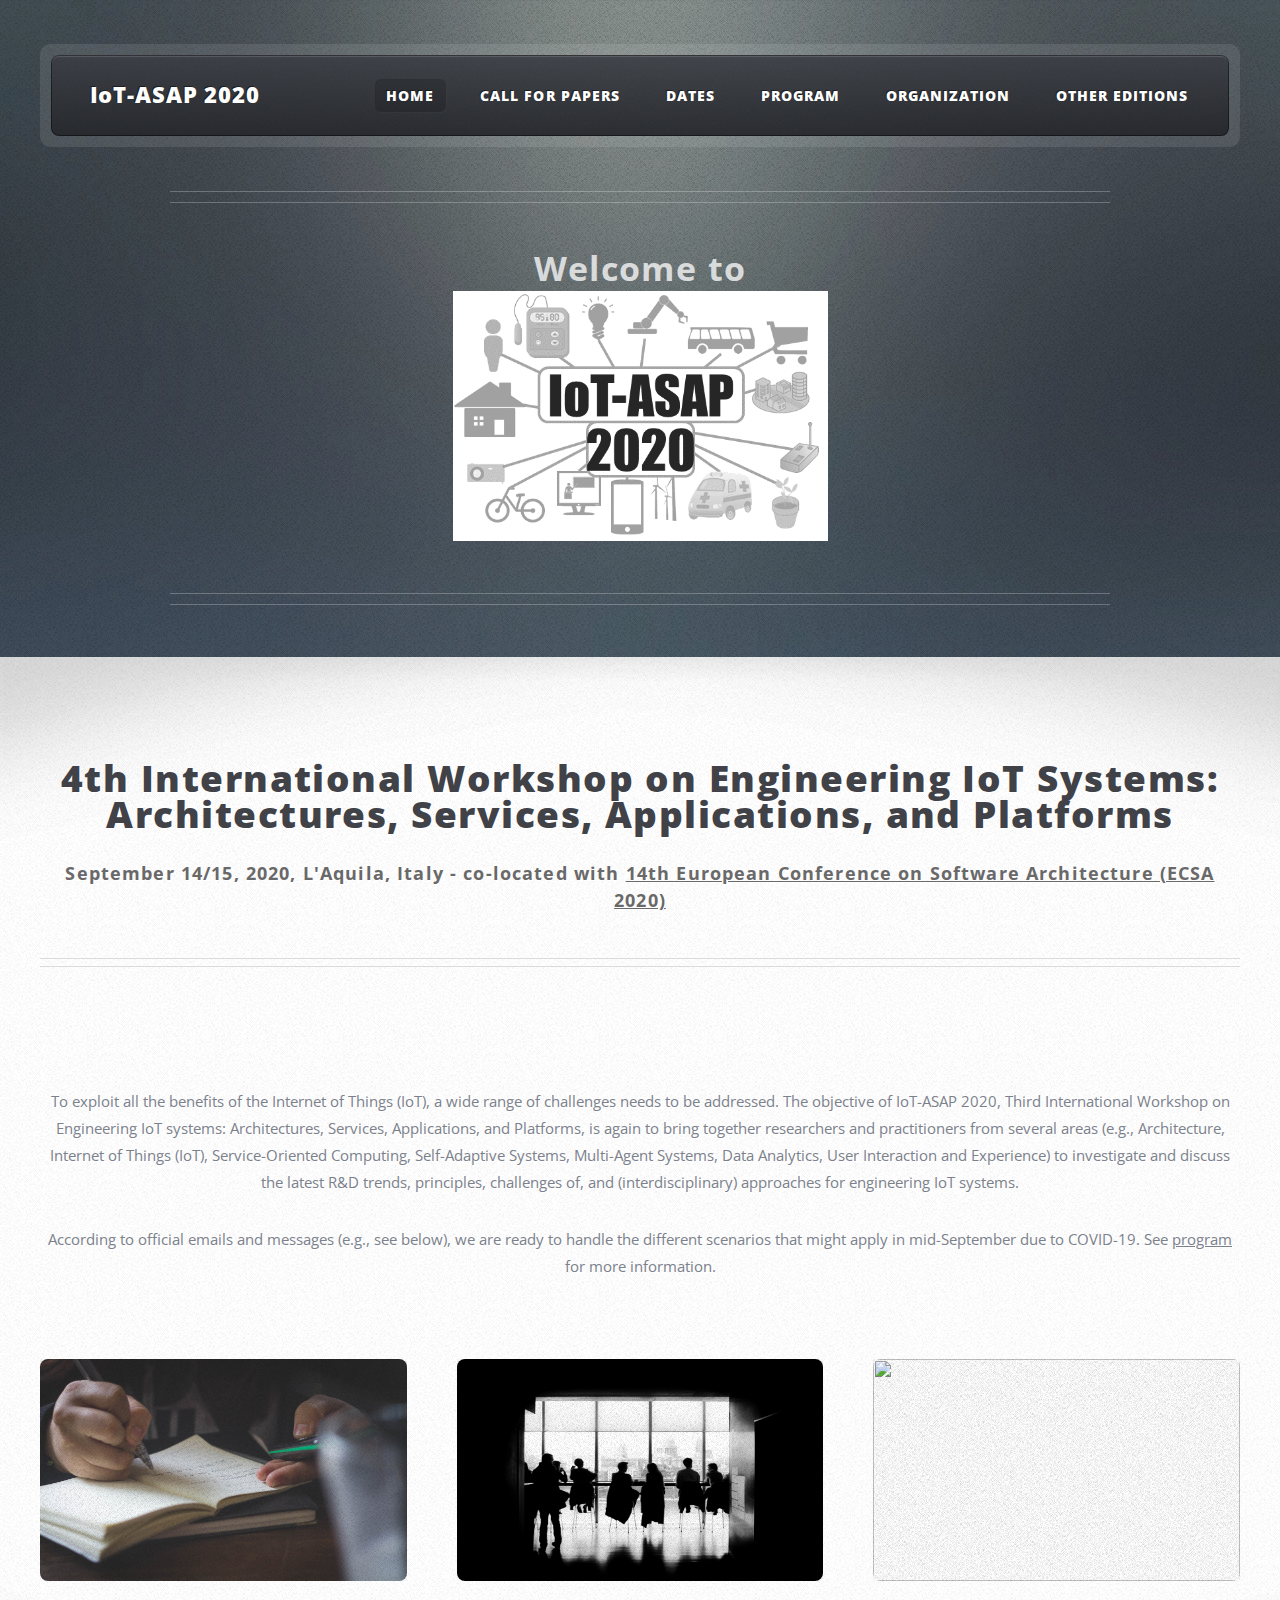
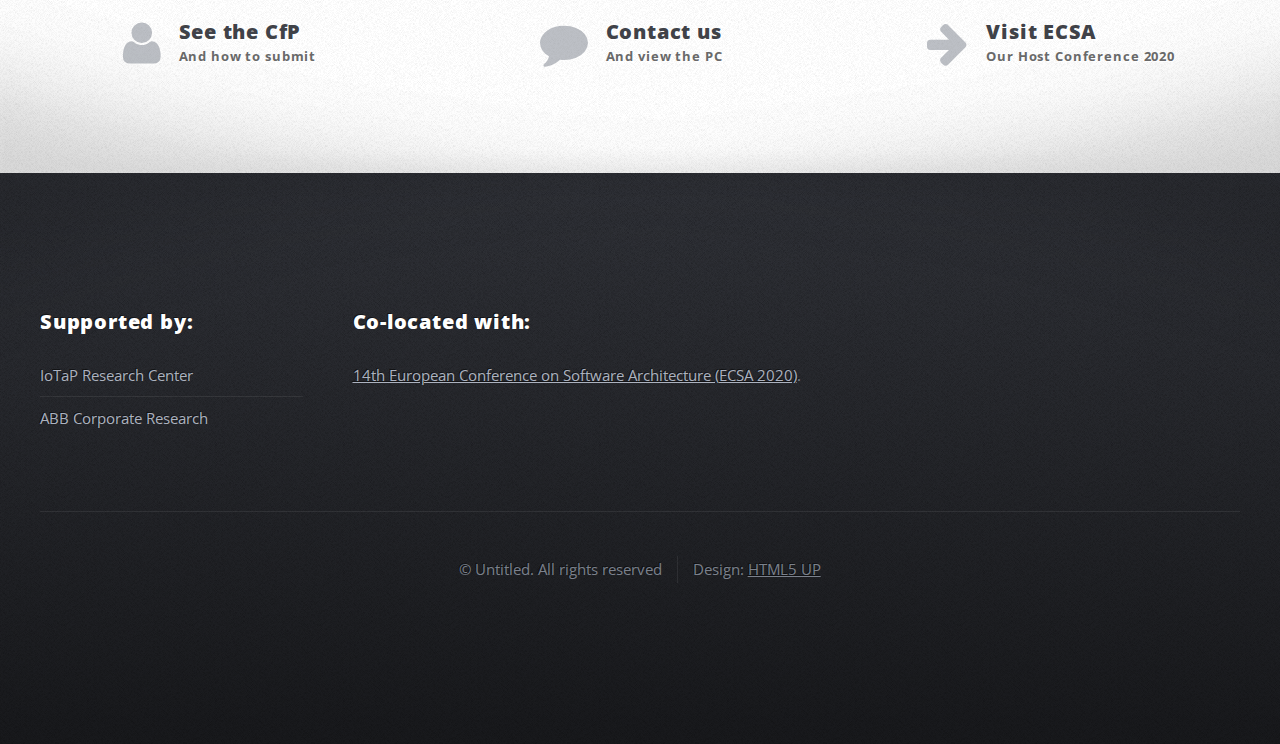
==== index.html @ 49fc8b9b "preliminary version of IoTASAP 2020 webpage" ====
<!DOCTYPE HTML>
<!--
	ZeroFour by HTML5 UP
	html5up.net | @ajlkn
	Free for personal and commercial use under the CCA 3.0 license (html5up.net/license)
-->
<html>
	<head>
	<link rel="icon" href="favicon.png">
		<title>IoT-ASAP 2019</title>
		<meta charset="utf-8" />
		<meta name="viewport" content="width=device-width, initial-scale=1" />
		<!--[if lte IE 8]><script src="assets/js/ie/html5shiv.js"></script><![endif]-->
		<link rel="stylesheet" href="assets/css/main.css" />
		<!--[if lte IE 8]><link rel="stylesheet" href="assets/css/ie8.css" /><![endif]-->
		<!--[if lte IE 9]><link rel="stylesheet" href="assets/css/ie9.css" /><![endif]-->
	</head>
	<body class="homepage">
		<div id="page-wrapper">

			<!-- Header -->
				<div id="header-wrapper">
					<div class="container">

						<!-- Header -->
							<header id="header">
								<div class="inner">

									<!-- Logo -->
										<a href="index.html" id="logo"><h1>IoT-ASAP 2020</h1></a>

									<!-- Nav -->
										<nav id="nav">
											<ul>
												<li class="current_page_item"><a href="index.html">Home</a></li>
												<!--
												<li>
													<a href="#">TODO</a>
													<ul>
														<li><a href="#">Lorem ipsum dolor</a></li>
														<li><a href="#">Magna phasellus</a></li>
														<li>
															<a href="#">Phasellus consequat</a>
															<ul>
																<li><a href="#">Lorem ipsum dolor</a></li>
																<li><a href="#">Phasellus consequat</a></li>
																<li><a href="#">Magna phasellus</a></li>
																<li><a href="#">Etiam dolore nisl</a></li>
															</ul>
														</li>
														<li><a href="#">Veroeros feugiat</a></li>
													</ul>
												</li>-->
												<li><a href="cfp.html">Call For Papers</a></li>
												<li><a href="dates.html">Dates</a></li>
												<li><a href="program.html">Program</a></li>
												<li><a href="organization.html">Organization</a></li>
												<li><a href="https://iotasap.github.io/IoTASAP/">Other Editions</a></li>
											</ul>
										</nav>

								</div>
							</header>

						<!-- Banner -->
							<div id="banner">
								<h2>Welcome to
								<br>
								<a href="index.html" id="logo"><img src="images/logo.png" height="250" alt="IoT-ASAP"></a>
								</h2>
							</div>

					</div>
				</div>

			<!-- Main Wrapper -->
				<div id="main-wrapper">
					<div class="wrapper style1">
						<div class="inner">

							<!-- Feature 1 -->
								<section class="container box feature1">
									<div class="row">
										<div class="12u">
											<header class="first major">
												<h2>
								4th International Workshop on Engineering IoT Systems:</br>
								Architectures, Services, Applications, and Platforms
								</h2>
												<p>September 14/15, 2020, L'Aquila, Italy - co-located with <a href="https://ecsa2020.disim.univaq.it/">14th European Conference on Software Architecture (ECSA 2020)</a></p>
											</header>
										</div>
									</div>
									<div class="row">
										<div class="12u"><!--
											<p><b>News:</b></p>
											<p><b>March 29, 2019: </b>We thank all participants that helped to make this year's edition of IoT-ASAP a success again! Have a safe trip home and stay tuned for IoT-ASAP follow-up activities!</p>
										-->
											</br>
											<p>To exploit all the benefits of the Internet of Things (IoT), a wide range of challenges needs to be addressed. 
											The objective of IoT-ASAP 2020, Third International Workshop on Engineering IoT systems: Architectures, Services, Applications, and Platforms, is again to bring together researchers and practitioners from several areas 
											(e.g., Architecture, Internet of Things (IoT), Service-Oriented Computing, Self-Adaptive Systems, Multi-Agent Systems, Data Analytics, User Interaction and Experience) to investigate and discuss the latest R&D trends, principles, challenges of, and (interdisciplinary) approaches for engineering IoT systems.
											</p>
											<p>According to official emails and messages (e.g., see below), we are ready to handle the different scenarios that might apply in mid-September due to COVID-19. See <a href="program.html">program</a> for more information.
											</p>
										</div>
									</div>
									
									<div class="row">
										<div class="4u 12u(mobile)">
											<section>
												<a href="cfp.html" class="image featured"><img src="images/pic01.jpg" alt="" height="222"/></a>
												<header class="second icon fa-user">
													<h3>See the CfP</h3>
													<p>And how to submit</p>
												</header>
											</section>
										</div>
										<div class="4u 12u(mobile)">
											<section>
												<a href="organization.html" class="image featured"><img src="images/pic02.jpg" alt="" height="222"/></a>
												<header class="second icon fa-comment">
													<h3>Contact us</h3>
													<p>And view the PC</p>
												</header>
											</section>
										</div>
										<div class="4u 12u(mobile)">
											<section>
												<a href=https://ecsa2020.disim.univaq.it/ class="image featured"><img src="images/pic03.jpg" alt="" height="222"/></a>
												<header class="second icon fa-arrow-right">
													<h3>Visit ECSA</h3>
													<p>Our Host Conference 2020</p>
												</header>
											</section>
										</div>
									</div>	
								</section>

						</div>
					</div>
				</div>

			<!-- Footer Wrapper -->
			<div id="footer-wrapper">
				<footer id="footer" class="container">
					<div class="row">
						<div class="3u 12u(mobile)">

							<!-- Links -->
								<section>
									<h2>Supported by:</h2>
									<ul class="divided">
										<li><a href="http://iotap.mah.se/">IoTaP Research Center</a></li>
										<li><a href="http://new.abb.com/">ABB Corporate Research</a></li>
										<!--<li><a href="http://iotap.mah.se/"><img src="images/iotap.jpg" alt="IOTAP" height="80"/></a></li>
										<li><a href="http://sfb901.uni-paderborn.de/"><img src="images/sfb901.jpg" alt="CRC901 On-The-Fly Computing" height="80"/></a></li>
										<li><a href="http://www.hni.uni-paderborn.de/"><img src="images/HNI.jpg" alt="Heinz Nixdorf Institute" height="80"/></a></li>-->
									</ul>
								</section>

						</div>
						<div class="6u 12u(mobile)">

							<!-- About -->
								<section>
									<h2>Co-located with:</h2>
									<p>	<a href="https://ecsa2020.disim.univaq.it/">14th European Conference on Software Architecture (ECSA 2020)</a>.</p>
								</section>

						</div>
					</div>
					<div class="row">
						<div class="12u">
							<div id="copyright">
								<ul class="menu">
									<li>&copy; Untitled. All rights reserved</li><li>Design: <a href="http://html5up.net">HTML5 UP</a></li>
								</ul>
							</div>
						</div>
					</div>
				</footer>
			</div>

	</div>

	<!-- Scripts -->

		<script src="assets/js/jquery.min.js"></script>
		<script src="assets/js/jquery.dropotron.min.js"></script>
		<script src="assets/js/skel.min.js"></script>
		<script src="assets/js/skel-viewport.min.js"></script>
		<script src="assets/js/util.js"></script>
		<!--[if lte IE 8]><script src="assets/js/ie/respond.min.js"></script><![endif]-->
		<script src="assets/js/main.js"></script>

</body>
</html>
---- assets/css/main.css ----
@import url("https://fonts.googleapis.com/css?family=Open+Sans:400,400italic,700,800");
@import url("font-awesome.min.css");

/*
	ZeroFour by HTML5 UP
	html5up.net | @ajlkn
	Free for personal and commercial use under the CCA 3.0 license (html5up.net/license)
*/

/* Reset */

	html, body, div, span, applet, object, iframe, h1, h2, h3, h4, h5, h6, p, blockquote, pre, a, abbr, acronym, address, big, cite, code, del, dfn, em, img, ins, kbd, q, s, samp, small, strike, strong, sub, sup, tt, var, b, u, i, center, dl, dt, dd, ol, ul, li, fieldset, form, label, legend, table, caption, tbody, tfoot, thead, tr, th, td, article, aside, canvas, details, embed, figure, figcaption, footer, header, hgroup, menu, nav, output, ruby, section, summary, time, mark, audio, video {
		margin: 0;
		padding: 0;
		border: 0;
		font-size: 100%;
		font: inherit;
		vertical-align: baseline;
	}

	article, aside, details, figcaption, figure, footer, header, hgroup, menu, nav, section {
		display: block;
	}

	body {
		line-height: 1;
	}

	ol, ul {
		list-style: none;
	}

	blockquote, q {
		quotes: none;
	}

	blockquote:before, blockquote:after, q:before, q:after {
		content: '';
		content: none;
	}

	table {
		border-collapse: collapse;
		border-spacing: 0;
	}

	body {
		-webkit-text-size-adjust: none;
	}

/* Box Model */

	*, *:before, *:after {
		-moz-box-sizing: border-box;
		-webkit-box-sizing: border-box;
		box-sizing: border-box;
	}

/* Containers */

	.container {
		margin-left: auto;
		margin-right: auto;
	}

	.container.\31 25\25 {
		width: 100%;
		max-width: 1200px;
		min-width: 960px;
	}

	.container.\37 5\25 {
		width: 720px;
	}

	.container.\35 0\25 {
		width: 480px;
	}

	.container.\32 5\25 {
		width: 240px;
	}

	.container {
		width: 960px;
	}

	@media screen and (min-width: 737px) {

		.container.\31 25\25 {
			width: 100%;
			max-width: 1500px;
			min-width: 1200px;
		}

		.container.\37 5\25 {
			width: 900px;
		}

		.container.\35 0\25 {
			width: 600px;
		}

		.container.\32 5\25 {
			width: 300px;
		}

		.container {
			width: 1200px;
		}

	}

	@media screen and (min-width: 737px) and (max-width: 1200px) {

		.container.\31 25\25 {
			width: 100%;
			max-width: 1250px;
			min-width: 1000px;
		}

		.container.\37 5\25 {
			width: 750px;
		}

		.container.\35 0\25 {
			width: 500px;
		}

		.container.\32 5\25 {
			width: 250px;
		}

		.container {
			width: 1000px;
		}

	}

	@media screen and (max-width: 736px) {

		.container.\31 25\25 {
			width: 100%;
			max-width: 125%;
			min-width: 100%;
		}

		.container.\37 5\25 {
			width: 75%;
		}

		.container.\35 0\25 {
			width: 50%;
		}

		.container.\32 5\25 {
			width: 25%;
		}

		.container {
			width: 100% !important;
		}

	}

/* Grid */

	.row {
		border-bottom: solid 1px transparent;
		-moz-box-sizing: border-box;
		-webkit-box-sizing: border-box;
		box-sizing: border-box;
	}

	.row > * {
		float: left;
		-moz-box-sizing: border-box;
		-webkit-box-sizing: border-box;
		box-sizing: border-box;
	}

	.row:after, .row:before {
		content: '';
		display: block;
		clear: both;
		height: 0;
	}

	.row.uniform > * > :first-child {
		margin-top: 0;
	}

	.row.uniform > * > :last-child {
		margin-bottom: 0;
	}

	.row.\30 \25 > * {
		padding: 0 0 0 0px;
	}

	.row.\30 \25 {
		margin: 0 0 -1px 0px;
	}

	.row.uniform.\30 \25 > * {
		padding: 0px 0 0 0px;
	}

	.row.uniform.\30 \25 {
		margin: 0px 0 -1px 0px;
	}

	.row > * {
		padding: 0 0 0 40px;
	}

	.row {
		margin: 0 0 -1px -40px;
	}

	.row.uniform > * {
		padding: 40px 0 0 40px;
	}

	.row.uniform {
		margin: -40px 0 -1px -40px;
	}

	.row.\32 00\25 > * {
		padding: 0 0 0 80px;
	}

	.row.\32 00\25 {
		margin: 0 0 -1px -80px;
	}

	.row.uniform.\32 00\25 > * {
		padding: 80px 0 0 80px;
	}

	.row.uniform.\32 00\25 {
		margin: -80px 0 -1px -80px;
	}

	.row.\31 50\25 > * {
		padding: 0 0 0 60px;
	}

	.row.\31 50\25 {
		margin: 0 0 -1px -60px;
	}

	.row.uniform.\31 50\25 > * {
		padding: 60px 0 0 60px;
	}

	.row.uniform.\31 50\25 {
		margin: -60px 0 -1px -60px;
	}

	.row.\35 0\25 > * {
		padding: 0 0 0 20px;
	}

	.row.\35 0\25 {
		margin: 0 0 -1px -20px;
	}

	.row.uniform.\35 0\25 > * {
		padding: 20px 0 0 20px;
	}

	.row.uniform.\35 0\25 {
		margin: -20px 0 -1px -20px;
	}

	.row.\32 5\25 > * {
		padding: 0 0 0 10px;
	}

	.row.\32 5\25 {
		margin: 0 0 -1px -10px;
	}

	.row.uniform.\32 5\25 > * {
		padding: 10px 0 0 10px;
	}

	.row.uniform.\32 5\25 {
		margin: -10px 0 -1px -10px;
	}

	.\31 2u, .\31 2u\24 {
		width: 100%;
		clear: none;
		margin-left: 0;
	}

	.\31 1u, .\31 1u\24 {
		width: 91.6666666667%;
		clear: none;
		margin-left: 0;
	}

	.\31 0u, .\31 0u\24 {
		width: 83.3333333333%;
		clear: none;
		margin-left: 0;
	}

	.\39 u, .\39 u\24 {
		width: 75%;
		clear: none;
		margin-left: 0;
	}

	.\38 u, .\38 u\24 {
		width: 66.6666666667%;
		clear: none;
		margin-left: 0;
	}

	.\37 u, .\37 u\24 {
		width: 58.3333333333%;
		clear: none;
		margin-left: 0;
	}

	.\36 u, .\36 u\24 {
		width: 50%;
		clear: none;
		margin-left: 0;
	}

	.\35 u, .\35 u\24 {
		width: 41.6666666667%;
		clear: none;
		margin-left: 0;
	}

	.\34 u, .\34 u\24 {
		width: 33.3333333333%;
		clear: none;
		margin-left: 0;
	}

	.\33 u, .\33 u\24 {
		width: 25%;
		clear: none;
		margin-left: 0;
	}

	.\32 u, .\32 u\24 {
		width: 16.6666666667%;
		clear: none;
		margin-left: 0;
	}

	.\31 u, .\31 u\24 {
		width: 8.3333333333%;
		clear: none;
		margin-left: 0;
	}

	.\31 2u\24 + *,
	.\31 1u\24 + *,
	.\31 0u\24 + *,
	.\39 u\24 + *,
	.\38 u\24 + *,
	.\37 u\24 + *,
	.\36 u\24 + *,
	.\35 u\24 + *,
	.\34 u\24 + *,
	.\33 u\24 + *,
	.\32 u\24 + *,
	.\31 u\24 + * {
		clear: left;
	}

	.\-11u {
		margin-left: 91.66667%;
	}

	.\-10u {
		margin-left: 83.33333%;
	}

	.\-9u {
		margin-left: 75%;
	}

	.\-8u {
		margin-left: 66.66667%;
	}

	.\-7u {
		margin-left: 58.33333%;
	}

	.\-6u {
		margin-left: 50%;
	}

	.\-5u {
		margin-left: 41.66667%;
	}

	.\-4u {
		margin-left: 33.33333%;
	}

	.\-3u {
		margin-left: 25%;
	}

	.\-2u {
		margin-left: 16.66667%;
	}

	.\-1u {
		margin-left: 8.33333%;
	}

	@media screen and (min-width: 737px) {

		.row > * {
			padding: 50px 0 0 50px;
		}

		.row {
			margin: -50px 0 -1px -50px;
		}

		.row.uniform > * {
			padding: 50px 0 0 50px;
		}

		.row.uniform {
			margin: -50px 0 -1px -50px;
		}

		.row.\32 00\25 > * {
			padding: 100px 0 0 100px;
		}

		.row.\32 00\25 {
			margin: -100px 0 -1px -100px;
		}

		.row.uniform.\32 00\25 > * {
			padding: 100px 0 0 100px;
		}

		.row.uniform.\32 00\25 {
			margin: -100px 0 -1px -100px;
		}

		.row.\31 50\25 > * {
			padding: 75px 0 0 75px;
		}

		.row.\31 50\25 {
			margin: -75px 0 -1px -75px;
		}

		.row.uniform.\31 50\25 > * {
			padding: 75px 0 0 75px;
		}

		.row.uniform.\31 50\25 {
			margin: -75px 0 -1px -75px;
		}

		.row.\35 0\25 > * {
			padding: 25px 0 0 25px;
		}

		.row.\35 0\25 {
			margin: -25px 0 -1px -25px;
		}

		.row.uniform.\35 0\25 > * {
			padding: 25px 0 0 25px;
		}

		.row.uniform.\35 0\25 {
			margin: -25px 0 -1px -25px;
		}

		.row.\32 5\25 > * {
			padding: 12.5px 0 0 12.5px;
		}

		.row.\32 5\25 {
			margin: -12.5px 0 -1px -12.5px;
		}

		.row.uniform.\32 5\25 > * {
			padding: 12.5px 0 0 12.5px;
		}

		.row.uniform.\32 5\25 {
			margin: -12.5px 0 -1px -12.5px;
		}

		.\31 2u\28desktop\29, .\31 2u\24\28desktop\29 {
			width: 100%;
			clear: none;
			margin-left: 0;
		}

		.\31 1u\28desktop\29, .\31 1u\24\28desktop\29 {
			width: 91.6666666667%;
			clear: none;
			margin-left: 0;
		}

		.\31 0u\28desktop\29, .\31 0u\24\28desktop\29 {
			width: 83.3333333333%;
			clear: none;
			margin-left: 0;
		}

		.\39 u\28desktop\29, .\39 u\24\28desktop\29 {
			width: 75%;
			clear: none;
			margin-left: 0;
		}

		.\38 u\28desktop\29, .\38 u\24\28desktop\29 {
			width: 66.6666666667%;
			clear: none;
			margin-left: 0;
		}

		.\37 u\28desktop\29, .\37 u\24\28desktop\29 {
			width: 58.3333333333%;
			clear: none;
			margin-left: 0;
		}

		.\36 u\28desktop\29, .\36 u\24\28desktop\29 {
			width: 50%;
			clear: none;
			margin-left: 0;
		}

		.\35 u\28desktop\29, .\35 u\24\28desktop\29 {
			width: 41.6666666667%;
			clear: none;
			margin-left: 0;
		}

		.\34 u\28desktop\29, .\34 u\24\28desktop\29 {
			width: 33.3333333333%;
			clear: none;
			margin-left: 0;
		}

		.\33 u\28desktop\29, .\33 u\24\28desktop\29 {
			width: 25%;
			clear: none;
			margin-left: 0;
		}

		.\32 u\28desktop\29, .\32 u\24\28desktop\29 {
			width: 16.6666666667%;
			clear: none;
			margin-left: 0;
		}

		.\31 u\28desktop\29, .\31 u\24\28desktop\29 {
			width: 8.3333333333%;
			clear: none;
			margin-left: 0;
		}

		.\31 2u\24\28desktop\29 + *,
		.\31 1u\24\28desktop\29 + *,
		.\31 0u\24\28desktop\29 + *,
		.\39 u\24\28desktop\29 + *,
		.\38 u\24\28desktop\29 + *,
		.\37 u\24\28desktop\29 + *,
		.\36 u\24\28desktop\29 + *,
		.\35 u\24\28desktop\29 + *,
		.\34 u\24\28desktop\29 + *,
		.\33 u\24\28desktop\29 + *,
		.\32 u\24\28desktop\29 + *,
		.\31 u\24\28desktop\29 + * {
			clear: left;
		}

		.\-11u\28desktop\29 {
			margin-left: 91.66667%;
		}

		.\-10u\28desktop\29 {
			margin-left: 83.33333%;
		}

		.\-9u\28desktop\29 {
			margin-left: 75%;
		}

		.\-8u\28desktop\29 {
			margin-left: 66.66667%;
		}

		.\-7u\28desktop\29 {
			margin-left: 58.33333%;
		}

		.\-6u\28desktop\29 {
			margin-left: 50%;
		}

		.\-5u\28desktop\29 {
			margin-left: 41.66667%;
		}

		.\-4u\28desktop\29 {
			margin-left: 33.33333%;
		}

		.\-3u\28desktop\29 {
			margin-left: 25%;
		}

		.\-2u\28desktop\29 {
			margin-left: 16.66667%;
		}

		.\-1u\28desktop\29 {
			margin-left: 8.33333%;
		}

	}

	@media screen and (min-width: 737px) and (max-width: 1200px) {

		.row > * {
			padding: 35px 0 0 35px;
		}

		.row {
			margin: -35px 0 -1px -35px;
		}

		.row.uniform > * {
			padding: 35px 0 0 35px;
		}

		.row.uniform {
			margin: -35px 0 -1px -35px;
		}

		.row.\32 00\25 > * {
			padding: 70px 0 0 70px;
		}

		.row.\32 00\25 {
			margin: -70px 0 -1px -70px;
		}

		.row.uniform.\32 00\25 > * {
			padding: 70px 0 0 70px;
		}

		.row.uniform.\32 00\25 {
			margin: -70px 0 -1px -70px;
		}

		.row.\31 50\25 > * {
			padding: 52.5px 0 0 52.5px;
		}

		.row.\31 50\25 {
			margin: -52.5px 0 -1px -52.5px;
		}

		.row.uniform.\31 50\25 > * {
			padding: 52.5px 0 0 52.5px;
		}

		.row.uniform.\31 50\25 {
			margin: -52.5px 0 -1px -52.5px;
		}

		.row.\35 0\25 > * {
			padding: 17.5px 0 0 17.5px;
		}

		.row.\35 0\25 {
			margin: -17.5px 0 -1px -17.5px;
		}

		.row.uniform.\35 0\25 > * {
			padding: 17.5px 0 0 17.5px;
		}

		.row.uniform.\35 0\25 {
			margin: -17.5px 0 -1px -17.5px;
		}

		.row.\32 5\25 > * {
			padding: 8.75px 0 0 8.75px;
		}

		.row.\32 5\25 {
			margin: -8.75px 0 -1px -8.75px;
		}

		.row.uniform.\32 5\25 > * {
			padding: 8.75px 0 0 8.75px;
		}

		.row.uniform.\32 5\25 {
			margin: -8.75px 0 -1px -8.75px;
		}

		.\31 2u\28tablet\29, .\31 2u\24\28tablet\29 {
			width: 100%;
			clear: none;
			margin-left: 0;
		}

		.\31 1u\28tablet\29, .\31 1u\24\28tablet\29 {
			width: 91.6666666667%;
			clear: none;
			margin-left: 0;
		}

		.\31 0u\28tablet\29, .\31 0u\24\28tablet\29 {
			width: 83.3333333333%;
			clear: none;
			margin-left: 0;
		}

		.\39 u\28tablet\29, .\39 u\24\28tablet\29 {
			width: 75%;
			clear: none;
			margin-left: 0;
		}

		.\38 u\28tablet\29, .\38 u\24\28tablet\29 {
			width: 66.6666666667%;
			clear: none;
			margin-left: 0;
		}

		.\37 u\28tablet\29, .\37 u\24\28tablet\29 {
			width: 58.3333333333%;
			clear: none;
			margin-left: 0;
		}

		.\36 u\28tablet\29, .\36 u\24\28tablet\29 {
			width: 50%;
			clear: none;
			margin-left: 0;
		}

		.\35 u\28tablet\29, .\35 u\24\28tablet\29 {
			width: 41.6666666667%;
			clear: none;
			margin-left: 0;
		}

		.\34 u\28tablet\29, .\34 u\24\28tablet\29 {
			width: 33.3333333333%;
			clear: none;
			margin-left: 0;
		}

		.\33 u\28tablet\29, .\33 u\24\28tablet\29 {
			width: 25%;
			clear: none;
			margin-left: 0;
		}

		.\32 u\28tablet\29, .\32 u\24\28tablet\29 {
			width: 16.6666666667%;
			clear: none;
			margin-left: 0;
		}

		.\31 u\28tablet\29, .\31 u\24\28tablet\29 {
			width: 8.3333333333%;
			clear: none;
			margin-left: 0;
		}

		.\31 2u\24\28tablet\29 + *,
		.\31 1u\24\28tablet\29 + *,
		.\31 0u\24\28tablet\29 + *,
		.\39 u\24\28tablet\29 + *,
		.\38 u\24\28tablet\29 + *,
		.\37 u\24\28tablet\29 + *,
		.\36 u\24\28tablet\29 + *,
		.\35 u\24\28tablet\29 + *,
		.\34 u\24\28tablet\29 + *,
		.\33 u\24\28tablet\29 + *,
		.\32 u\24\28tablet\29 + *,
		.\31 u\24\28tablet\29 + * {
			clear: left;
		}

		.\-11u\28tablet\29 {
			margin-left: 91.66667%;
		}

		.\-10u\28tablet\29 {
			margin-left: 83.33333%;
		}

		.\-9u\28tablet\29 {
			margin-left: 75%;
		}

		.\-8u\28tablet\29 {
			margin-left: 66.66667%;
		}

		.\-7u\28tablet\29 {
			margin-left: 58.33333%;
		}

		.\-6u\28tablet\29 {
			margin-left: 50%;
		}

		.\-5u\28tablet\29 {
			margin-left: 41.66667%;
		}

		.\-4u\28tablet\29 {
			margin-left: 33.33333%;
		}

		.\-3u\28tablet\29 {
			margin-left: 25%;
		}

		.\-2u\28tablet\29 {
			margin-left: 16.66667%;
		}

		.\-1u\28tablet\29 {
			margin-left: 8.33333%;
		}

	}

	@media screen and (max-width: 736px) {

		.row > * {
			padding: 10px 0 0 10px;
		}

		.row {
			margin: -10px 0 -1px -10px;
		}

		.row.uniform > * {
			padding: 10px 0 0 10px;
		}

		.row.uniform {
			margin: -10px 0 -1px -10px;
		}

		.row.\32 00\25 > * {
			padding: 20px 0 0 20px;
		}

		.row.\32 00\25 {
			margin: -20px 0 -1px -20px;
		}

		.row.uniform.\32 00\25 > * {
			padding: 20px 0 0 20px;
		}

		.row.uniform.\32 00\25 {
			margin: -20px 0 -1px -20px;
		}

		.row.\31 50\25 > * {
			padding: 15px 0 0 15px;
		}

		.row.\31 50\25 {
			margin: -15px 0 -1px -15px;
		}

		.row.uniform.\31 50\25 > * {
			padding: 15px 0 0 15px;
		}

		.row.uniform.\31 50\25 {
			margin: -15px 0 -1px -15px;
		}

		.row.\35 0\25 > * {
			padding: 5px 0 0 5px;
		}

		.row.\35 0\25 {
			margin: -5px 0 -1px -5px;
		}

		.row.uniform.\35 0\25 > * {
			padding: 5px 0 0 5px;
		}

		.row.uniform.\35 0\25 {
			margin: -5px 0 -1px -5px;
		}

		.row.\32 5\25 > * {
			padding: 2.5px 0 0 2.5px;
		}

		.row.\32 5\25 {
			margin: -2.5px 0 -1px -2.5px;
		}

		.row.uniform.\32 5\25 > * {
			padding: 2.5px 0 0 2.5px;
		}

		.row.uniform.\32 5\25 {
			margin: -2.5px 0 -1px -2.5px;
		}

		.\31 2u\28mobile\29, .\31 2u\24\28mobile\29 {
			width: 100%;
			clear: none;
			margin-left: 0;
		}

		.\31 1u\28mobile\29, .\31 1u\24\28mobile\29 {
			width: 91.6666666667%;
			clear: none;
			margin-left: 0;
		}

		.\31 0u\28mobile\29, .\31 0u\24\28mobile\29 {
			width: 83.3333333333%;
			clear: none;
			margin-left: 0;
		}

		.\39 u\28mobile\29, .\39 u\24\28mobile\29 {
			width: 75%;
			clear: none;
			margin-left: 0;
		}

		.\38 u\28mobile\29, .\38 u\24\28mobile\29 {
			width: 66.6666666667%;
			clear: none;
			margin-left: 0;
		}

		.\37 u\28mobile\29, .\37 u\24\28mobile\29 {
			width: 58.3333333333%;
			clear: none;
			margin-left: 0;
		}

		.\36 u\28mobile\29, .\36 u\24\28mobile\29 {
			width: 50%;
			clear: none;
			margin-left: 0;
		}

		.\35 u\28mobile\29, .\35 u\24\28mobile\29 {
			width: 41.6666666667%;
			clear: none;
			margin-left: 0;
		}

		.\34 u\28mobile\29, .\34 u\24\28mobile\29 {
			width: 33.3333333333%;
			clear: none;
			margin-left: 0;
		}

		.\33 u\28mobile\29, .\33 u\24\28mobile\29 {
			width: 25%;
			clear: none;
			margin-left: 0;
		}

		.\32 u\28mobile\29, .\32 u\24\28mobile\29 {
			width: 16.6666666667%;
			clear: none;
			margin-left: 0;
		}

		.\31 u\28mobile\29, .\31 u\24\28mobile\29 {
			width: 8.3333333333%;
			clear: none;
			margin-left: 0;
		}

		.\31 2u\24\28mobile\29 + *,
		.\31 1u\24\28mobile\29 + *,
		.\31 0u\24\28mobile\29 + *,
		.\39 u\24\28mobile\29 + *,
		.\38 u\24\28mobile\29 + *,
		.\37 u\24\28mobile\29 + *,
		.\36 u\24\28mobile\29 + *,
		.\35 u\24\28mobile\29 + *,
		.\34 u\24\28mobile\29 + *,
		.\33 u\24\28mobile\29 + *,
		.\32 u\24\28mobile\29 + *,
		.\31 u\24\28mobile\29 + * {
			clear: left;
		}

		.\-11u\28mobile\29 {
			margin-left: 91.66667%;
		}

		.\-10u\28mobile\29 {
			margin-left: 83.33333%;
		}

		.\-9u\28mobile\29 {
			margin-left: 75%;
		}

		.\-8u\28mobile\29 {
			margin-left: 66.66667%;
		}

		.\-7u\28mobile\29 {
			margin-left: 58.33333%;
		}

		.\-6u\28mobile\29 {
			margin-left: 50%;
		}

		.\-5u\28mobile\29 {
			margin-left: 41.66667%;
		}

		.\-4u\28mobile\29 {
			margin-left: 33.33333%;
		}

		.\-3u\28mobile\29 {
			margin-left: 25%;
		}

		.\-2u\28mobile\29 {
			margin-left: 16.66667%;
		}

		.\-1u\28mobile\29 {
			margin-left: 8.33333%;
		}

	}

/* Basic */

	@-ms-viewport {
		width: device-width;
	}

	body {
		background: #303238 url("images/bg01.png");
		font-family: 'Open Sans', sans-serif;
		color: #7b818c;
		font-weight: 400;
	}

		body.is-loading * {
			-moz-transition: none !important;
			-webkit-transition: none !important;
			-ms-transition: none !important;
			transition: none !important;
			-moz-animation: none !important;
			-webkit-animation: none !important;
			-ms-animation: none !important;
			animation: none !important;
		}

	input, select, textarea {
		font-family: 'Open Sans', sans-serif;
		color: #7b818c;
		font-weight: 400;
	}

	a {
		color: inherit;
		text-decoration: underline;
	}

		a:hover {
			text-decoration: none;
		}

	h1, h2, h3, h4, h5, h6 {
		font-weight: 800;
		letter-spacing: 0.04em;
		color: #404248;
		margin: 0 0 1em 0;
	}

	h1 a, h2 a, h3 a, h4 a, h5 a, h6 a {
		color: inherit;
		text-decoration: none;
		outline: 0;
	}

	h2 {
		font-size: 2em;
		margin: 0 0 1.5em 0;
		line-height: 1em;
	}

		h2.icon {
			line-height: 48px;
		}

			h2.icon:before {
				position: relative;
				top: 0.05em;
				margin-right: 0.5em;
				opacity: 0.25;
			}

	h3 {
		font-size: 1.35em;
		margin-top: 2em;
	}

	b, strong {
		color: #404248;
		font-weight: 700;
	}

	i, em {
		font-style: italic;
	}

	br.clear {
		clear: both;
	}

	sub {
		position: relative;
		top: 0.5em;
		font-size: 0.8em;
	}

	sup {
		position: relative;
		top: -0.5em;
		font-size: 0.8em;
	}

	hr {
		border: 0;
		border-top: solid 1px #ddd;
	}

	blockquote {
		border-left: solid 0.5em #ddd;
		padding: 1em 0 1em 2em;
		font-style: italic;
	}

	p, ul, ol, dl, table {
		margin-bottom: 2em;
	}

	.date {
		display: block;
		text-transform: uppercase;
		font-weight: 700;
		letter-spacing: 0.065em;
		font-size: 0.9em;
		color: #696969;
		margin: 0 0 0.25em 0;
	}

/* Section/Article */

	section, article {
		margin-bottom: 5em;
	}

	section > :last-child,
	article > :last-child,
	section:last-child,
	article:last-child {
		margin-bottom: 0;
	}

	header {
		margin: 0 0 2em 0;
	}

		header h2, header h3 {
			margin: 0 0 0.25em 0;
		}

		header p {
			display: block;
			font-weight: 700;
			letter-spacing: 0.065em;
			font-size: 0.9em;
			color: #696969;
			margin: 0;
		}

			header p strong {
				color: #404248;
				font-weight: 800;
			}

	footer {
		margin: 2.5em 0 0 0;
	}

	header.major {
		border-bottom: solid 1px #dbdbdb;
		margin: 0 0 3em 0;
	}

		header.major:after {
			content: '';
			display: block;
			border-top: solid 1px #dbdbdb;
			height: 8px;
		}

		header.major h2, header.major h3 {
			margin: 0 0 1.2em 0;
		}

		header.major p {
			margin: 0 0 1.5em 0;
			position: relative;
			top: -1em;
		}

/* Forms */

	form label {
		display: block;
		text-transform: uppercase;
		font-weight: 800;
		letter-spacing: 0.04em;
		color: #404248;
		margin: 0 0 1em 0;
		font-size: 0.8em;
	}

	form input[type="text"],
	form input[type="email"],
	form input[type="password"],
	form select,
	form textarea {
		-webkit-appearance: none;
		display: block;
		width: 100%;
		border-radius: 8px;
		border: solid 1px #eee;
	}

	form input[type="text"]:focus,
	form input[type="email"]:focus,
	form input[type="password"]:focus,
	form select:focus,
	form textarea:focus {
		box-shadow: 0 0 2px 1px #4091bf;
	}

	form input[type="text"],
	form input[type="email"],
	form input[type="password"] {
		line-height: 3em;
		padding: 0 1em;
	}

	form select {
		line-height: 3em;
		padding: 0 1em;
	}

	form textarea {
		min-height: 9em;
		padding: 1em;
	}

	form .formerize-placeholder,
	form ::-webkit-input-placeholder,
	form :-moz-placeholder,
	form ::-moz-placeholder,
	form :-ms-input-placeholder {
		color: #555 !important;
	}

	form ::-moz-focus-inner {
		border: 0;
	}

/* Tables */

	table {
		width: 100%;
	}

		table.default {
			width: 100%;
		}

			table.default tr {
				border-top: solid 1px #eee;
			}

				table.default tr:first-child {
					border-top: 0;
				}

			table.default td {
				padding: 0.5em 1em 0.5em 1em;
			}

			table.default th {
				text-align: left;
				padding: 0.5em 1em 0.5em 1em;
				text-transform: uppercase;
				font-weight: 800;
				letter-spacing: 0.04em;
				margin: 0 0 1em 0;
				font-size: 0.8em;
			}

			table.default thead {
				background: #404248;
				color: #fff;
			}

/* Image */

	.image {
		position: relative;
		display: inline-block;
	}

		.image img {
			display: block;
			width: 100%;
			border-radius: 8px;
		}

		.image:before {
			content: '';
			display: block;
			position: absolute;
			left: 0;
			top: 0;
			background: url("images/bg01.png");
			width: 100%;
			height: 100%;
			opacity: 0.75;
		}

		.image.fit {
			display: block;
			width: 100%;
		}

		.image.featured {
			display: block;
			width: 100%;
			margin: 0 0 2.5em 0;
		}

		.image.left {
			float: left;
			margin: 0 2em 2em 0;
		}

		.image.centered {
			display: block;
			margin: 0 0 2.5em 0;
		}

			.image.centered img {
				margin: 0 auto;
				width: auto;
			}

/* Button */

	input[type="button"],
	input[type="submit"],
	input[type="reset"],
	button,
	.button {
		background-image: -moz-linear-gradient(top, rgba(0, 0, 0, 0), rgba(0, 0, 0, 0.2)), url("images/bg02.png");
		background-image: -webkit-linear-gradient(top, rgba(0, 0, 0, 0), rgba(0, 0, 0, 0.2)), url("images/bg02.png");
		background-image: -ms-linear-gradient(top, rgba(0, 0, 0, 0), rgba(0, 0, 0, 0.2)), url("images/bg02.png");
		background-image: linear-gradient(top, rgba(0, 0, 0, 0), rgba(0, 0, 0, 0.2)), url("images/bg02.png");
		-moz-transition: background-color 0.2s ease-in-out;
		-webkit-transition: background-color 0.2s ease-in-out;
		-ms-transition: background-color 0.2s ease-in-out;
		transition: background-color 0.2s ease-in-out;
		-webkit-appearance: none;
		position: relative;
		display: inline-block;
		background-color: #4091bf;
		border-radius: 8px;
		box-shadow: inset 0px 0px 0px 1px rgba(0, 0, 0, 0.35), inset 0px 2px 1px 0px rgba(255, 255, 255, 0.35);
		text-shadow: -1px -1px 0 rgba(0, 0, 0, 0.5);
		color: #fff !important;
		text-decoration: none;
		text-transform: uppercase;
		font-weight: 800;
		font-size: 0.95em;
		letter-spacing: 0.075em;
		padding: 1em 2em;
		outline: 0;
		border: 0;
		white-space: nowrap;
		cursor: pointer;
	}

		input[type="button"].icon:before,
		input[type="submit"].icon:before,
		input[type="reset"].icon:before,
		button.icon:before,
		.button.icon:before {
			opacity: 0.5;
			margin-right: 0.5em;
			position: relative;
			top: 0.05em;
		}

		input[type="button"]:hover,
		input[type="submit"]:hover,
		input[type="reset"]:hover,
		button:hover,
		.button:hover {
			background-color: #50a1cf;
		}

		input[type="button"]:active,
		input[type="submit"]:active,
		input[type="reset"]:active,
		button:active,
		.button:active {
			background-color: #3081af;
		}

		input[type="button"].medium,
		input[type="submit"].medium,
		input[type="reset"].medium,
		button.medium,
		.button.medium {
			font-size: 1.25em;
			padding: 1em 2.25em;
		}

		input[type="button"].big,
		input[type="submit"].big,
		input[type="reset"].big,
		button.big,
		.button.big {
			font-size: 1.5em;
			padding: 1em 2.25em;
		}

		input[type="button"].alt,
		input[type="submit"].alt,
		input[type="reset"].alt,
		button.alt,
		.button.alt {
			background-color: #464a52;
		}

			input[type="button"].alt:hover,
			input[type="submit"].alt:hover,
			input[type="reset"].alt:hover,
			button.alt:hover,
			.button.alt:hover {
				background-color: #565a62;
			}

			input[type="button"].alt:active,
			input[type="submit"].alt:active,
			input[type="reset"].alt:active,
			button.alt:active,
			.button.alt:active {
				background-color: #363a42;
			}

/* List */

	dl.contact dt {
		display: block;
		text-transform: uppercase;
		font-weight: 700;
		letter-spacing: 0.065em;
		font-size: 0.9em;
		color: #696969;
		float: left;
		width: 6em;
	}

	dl.contact dd {
		margin: 0 0 1em 6em;
	}

	ul.default {
		list-style: disc;
		padding-left: 1em;
	}

		ul.default li {
			padding-left: 0.5em;
		}

	ul.actions li {
		display: inline-block;
		padding: 0 0 0 0.25em;
		margin: 0 0 0 0.25em;
	}

		ul.actions li:first-child {
			margin-left: 0;
			padding-left: 0;
		}

	ul.menu li {
		border-left: solid 1px #eee;
		display: inline-block;
		padding: 0 0 0 1em;
		margin: 0 0 0 1em;
	}

		ul.menu li:first-child {
			border-left: 0;
			margin-left: 0;
			padding-left: 0;
		}

	ul.divided li {
		border-top: solid 1px #eee;
		padding: 0.5em 0 0 0;
		margin: 0.5em 0 0 0;
	}

		ul.divided li:first-child {
			border-top: 0 !important;
			padding-top: 0 !important;
			margin-top: 0 !important;
		}

	ol.default {
		list-style: decimal;
		padding-left: 1.25em;
	}

		ol.default li {
			padding-left: 0.25em;
		}

/* Box */

	.box.excerpt {
		position: relative;
		overflow: hidden;
	}

		.box.excerpt header {
			margin: 0 0 1em 0;
		}

		.box.excerpt .image, .box.excerpt p {
			margin-bottom: 0;
		}

	.box.feature1 {
		text-align: center;
	}

		.box.feature1 header.first h2 {
			font-size: 2.5em;
		}

		.box.feature1 header.first p {
			font-size: 1.2em;
		}

		.box.feature1 header.second {
			position: relative;
			display: inline-block;
			text-align: left;
			margin: 0 auto;
			white-space: nowrap;
			left: 24px;
		}

			.box.feature1 header.second p {
				line-height: 1em;
			}

			.box.feature1 header.second:before {
				font-size: 48px;
				position: absolute;
				right: 100%;
				margin-right: 18px;
				opacity: 0.5;
				bottom: -4px;
			}

	.box.feature2 {
		text-align: center;
	}

	.box.article-list article {
		border-bottom: solid 1px #dbdbdb;
		margin: 0 0 2.75em 0;
		padding: 0 0 2.75em 0;
	}

		.box.article-list article:last-child {
			border-bottom: 0;
			margin-bottom: 0;
			padding-bottom: 0;
		}

/* Icons */

	.icon {
		text-decoration: none;
	}

		.icon:before {
			display: inline-block;
			font-family: FontAwesome;
			font-size: 1.25em;
			text-decoration: none;
			font-style: normal;
			font-weight: normal;
			line-height: 1;
			-webkit-font-smoothing: antialiased;
			-moz-osx-font-smoothing: grayscale;
		}

		.icon > .label {
			display: none;
		}

/* Banner */

	#banner {
		text-align: center;
	}

		#banner h2 {
			border: solid 1px rgba(255, 255, 255, 0.25);
			border-left: 0;
			border-right: 0;
			color: #fff;
			color: rgba(255, 255, 255, 0.75);
			font-size: 2.35em;
			font-weight: 700;
			line-height: 1.3em;
			margin: 0 0 1.5em 0;
		}

			#banner h2 strong {
				font-weight: 800;
				color: inherit;
			}

			#banner h2:before {
				content: '';
				display: block;
				border-top: solid 1px;
				border-color: #888;
				border-color: rgba(255, 255, 255, 0.25);
				margin: 10px 0 1.25em 0;
			}

			#banner h2:after {
				content: '';
				display: block;
				border-bottom: solid 1px;
				border-color: #888;
				border-color: rgba(255, 255, 255, 0.25);
				margin: 1.25em 0 10px 0;
			}

		#banner p {
			text-transform: uppercase;
			color: #fff;
			color: rgba(255, 255, 255, 0.75);
			font-size: 1.5em;
			font-weight: 700;
			line-height: 1.3em;
			letter-spacing: 0.04em;
		}

/* Wrappers */

	#header-wrapper {
		background: url("images/bg01.png"), url("../../images/header.jpg");
		background-position: top left, center center;
		background-size: auto, cover;
	}

	#main-wrapper {
		background: #fff;
	}

	#footer-wrapper {
		background-image: -moz-linear-gradient(top, rgba(0, 0, 0, 0), rgba(0, 0, 0, 0.5)), url("images/bg03.png"), url("images/bg02.png");
		background-image: -webkit-linear-gradient(top, rgba(0, 0, 0, 0), rgba(0, 0, 0, 0.5)), url("images/bg03.png"), url("images/bg02.png");
		background-image: -ms-linear-gradient(top, rgba(0, 0, 0, 0), rgba(0, 0, 0, 0.5)), url("images/bg03.png"), url("images/bg02.png");
		background-image: linear-gradient(top, rgba(0, 0, 0, 0), rgba(0, 0, 0, 0.5)), url("images/bg03.png"), url("images/bg02.png");
		position: relative;
		background-repeat: repeat-x, no-repeat, repeat;
		background-size: 100% 100%, 100% 15em, auto auto;
		background-position: top left, top center, top left;
	}

	.wrapper > .inner {
		position: relative;
		z-index: 2;
	}

	.wrapper.style1 {
		position: relative;
		text-shadow: 1px 1px 0 #fff;
		background-color: #fff;
		background-image: url("images/bg03.png"), url("images/bg04.png"), url("images/bg02.png");
		background-repeat: no-repeat, no-repeat, repeat;
		background-size: 100% 15em, 100% 15em, auto auto;
		background-position: top center, bottom center, top left;
	}

	.wrapper.style3 {
		position: relative;
		text-shadow: 1px 1px 0 #fff;
		background-color: #fff;
		background-image: url("images/bg03.png"), url("images/bg02.png");
		background-repeat: no-repeat, repeat;
		background-size: 100% 15em, auto auto;
		background-position: top center, top left;
	}

/* Header */

	#header {
		margin-bottom: 0;
	}

/* Footer */

	#footer {
		margin-bottom: 0;
		text-shadow: -1px -1px 0 rgba(0, 0, 0, 0.5);
		position: relative;
		z-index: 2;
	}

		#footer h2 {
			font-size: 1.35em;
			color: #fff;
		}

		#footer strong {
			color: #fff;
		}

		#footer a {
			color: #acb2bf;
		}

		#footer .button.alt {
			box-shadow: inset 0px 0px 0px 1px rgba(0, 0, 0, 0.75), inset 0px 2px 1px 0px rgba(255, 255, 255, 0.25);
		}

		#footer ul.divided li, #footer ul.menu li {
			border-color: #444;
			border-color: rgba(255, 255, 255, 0.075);
		}

		#footer ul.divided li a {
			text-decoration: none;
		}

		#footer ul.menu {
			margin: 0;
		}

		#footer dl.contact dt {
			color: #ddd;
		}

	#copyright {
		border-top: solid 1px;
		border-color: #444;
		border-color: rgba(255, 255, 255, 0.075);
		text-align: center;
		margin-top: 2em;
		padding: 3em 0 4em 0;
		color: inherit;
	}

		#copyright a {
			color: inherit;
		}

/* Desktop + Tablet */

	@media screen and (min-width: 737px) {

		/* Basic */

			body, input, select, textarea {
				font-size: 11pt;
				line-height: 1.85em;
			}

		/* Sidebar */

			#sidebar h2 {
				font-size: 1.5em;
			}

		/* Wrappers */

			#header-wrapper {
				padding: 3em 0 0 0;
			}

			.wrapper {
				padding: 7em 0 7em 0;
			}

			#footer-wrapper {
				padding: 7em 0 7em 0;
			}

		/* Header */

			#header {
				position: relative;
				border-radius: 10px;
				background: rgba(255, 255, 255, 0.1);
				padding: 0.75em;
			}

				#header .inner {
					background-image: -moz-linear-gradient(top, rgba(0, 0, 0, 0), rgba(0, 0, 0, 0.35)), url("images/bg02.png");
					background-image: -webkit-linear-gradient(top, rgba(0, 0, 0, 0), rgba(0, 0, 0, 0.35)), url("images/bg02.png");
					background-image: -ms-linear-gradient(top, rgba(0, 0, 0, 0), rgba(0, 0, 0, 0.35)), url("images/bg02.png");
					background-image: linear-gradient(top, rgba(0, 0, 0, 0), rgba(0, 0, 0, 0.35)), url("images/bg02.png");
					position: relative;
					height: 5.5em;
					background-color: #3B3E45;
					background-color: rgba(59, 62, 69, 0.9);
					border-radius: 8px;
					box-shadow: inset 0px 0px 0px 1px rgba(0, 0, 0, 0.45), inset 0px 2px 1px 0px rgba(255, 255, 255, 0.15);
					text-shadow: -1px -1px 0 rgba(0, 0, 0, 0.5);
				}

				#header h1 {
					position: absolute;
					left: 1.75em;
					top: 50%;
					margin-top: -0.65em;
					font-size: 1.5em;
					color: #fff;
				}

		/* Nav */

			#nav {
				position: absolute;
				right: 2em;
				top: 0;
				line-height: 5.5em;
			}

				#nav > ul > li {
					float: left;
					padding: 0 0.8em 0 0.8em;
				}

					#nav > ul > li > a, #nav > ul > li > span {
						color: #fff;
						text-decoration: none;
						text-transform: uppercase;
						font-weight: 800;
						font-size: 0.95em;
						letter-spacing: 0.075em;
						padding: 0.5em 0.8em 0.5em 0.8em;
						border-radius: 6px;
						outline: 0;
					}

					#nav > ul > li.active > a, #nav > ul > li.current_page_item > a, #nav > ul > li.active > span, #nav > ul > li.current_page_item > span {
						background: rgba(0, 0, 0, 0.15);
						box-shadow: inset 1px 1px 0px 0px rgba(0, 0, 0, 0.025), 1px 1px 0px 0px rgba(255, 255, 255, 0.025);
					}

					#nav > ul > li:last-child {
						padding-right: 0;
					}

					#nav > ul > li > ul {
						display: none;
					}

			.dropotron {
				background-image: -moz-linear-gradient(top, rgba(0, 0, 0, 0.35), rgba(0, 0, 0, 0)), url("images/bg02.png");
				background-image: -webkit-linear-gradient(top, rgba(0, 0, 0, 0.35), rgba(0, 0, 0, 0)), url("images/bg02.png");
				background-image: -ms-linear-gradient(top, rgba(0, 0, 0, 0.35), rgba(0, 0, 0, 0)), url("images/bg02.png");
				background-image: linear-gradient(top, rgba(0, 0, 0, 0.35), rgba(0, 0, 0, 0)), url("images/bg02.png");
				position: relative;
				background-color: #3B3E45;
				background-color: rgba(59, 62, 69, 0.9);
				border-radius: 8px;
				box-shadow: inset 0px 0px 0px 1px rgba(0, 0, 0, 0.5), inset 0px 0px 0px 2px rgba(255, 255, 255, 0.075), inset 0px 2px 1px 0px rgba(255, 255, 255, 0.2), 0px 2px 14px 0px rgba(0, 0, 0, 0.4);
				text-shadow: -1px -1px 0 rgba(0, 0, 0, 0.5);
				padding: 1.5em;
				line-height: 2.5em;
				min-width: 15em;
			}

				.dropotron.level-0 {
					border-top-left-radius: 0;
					border-top-right-radius: 0;
					margin-top: -2px;
					box-shadow: inset 0px 0px 0px 1px rgba(0, 0, 0, 0.5), inset 0px 0px 0px 2px rgba(255, 255, 255, 0.075), 0px 2px 14px 0px rgba(0, 0, 0, 0.4);
				}

				.dropotron a, .dropotron span {
					color: #aaa;
					text-decoration: none;
					text-transform: uppercase;
					font-weight: 800;
					font-size: 0.8em;
					letter-spacing: 0.075em;
					outline: 0;
				}

				.dropotron li:hover > a, .dropotron li:hover > span {
					color: #fff;
				}

		/* Banner */

			#banner {
				width: 940px;
				margin: 0 auto;
				overflow: hidden;
				padding: 3em 0 0em 0;
			}

				#banner p {
					float: left;
					text-align: right;
					width: 60%;
					line-height: 1.5em;
					margin: 0;
				}

	}

/* Tablet Only */

	@media screen and (min-width: 737px) and (max-width: 1200px) {

		/* Basic */

			body {
				min-width: 1000px;
				line-height: 1.75em;
				font-size: 10.75pt;
			}

			input, select, textarea {
				line-height: 1.75em;
				font-size: 10.75pt;
			}

		/* Wrappers */

			#header-wrapper {
				padding: 2em 0 0 0;
				height: 11em;
			}

			body.homepage #header-wrapper {
				height: 36em;
			}

			#footer-wrapper {
				padding: 4.5em 0 4.5em 0;
			}

			.wrapper {
				padding: 4.5em 0 4.5em 0;
			}

		/* Banner */

			#banner {
				width: 940px;
				padding: 3em 0 0 0;
			}

				#banner h2 {
					font-size: 2.2em;
					line-height: 1.3em;
					margin: 0 0 1em 0;
				}

				#banner p {
					font-size: 1.25em;
					line-height: 1.75em;
					letter-spacing: 0.04em;
				}

	}

/* Mobile Only */

	#navPanel, #titleBar {
		display: none;
	}

	@media screen and (max-width: 736px) {

		/* Basic */

			html, body {
				overflow-x: hidden;
			}

			body, input, select, textarea {
				line-height: 1.75em;
				font-size: 10pt;
				letter-spacing: 0;
			}

			h2, h3, h4, h5, h6 {
				font-size: 13pt !important;
			}

			h2 {
				line-height: 1.5em;
			}

		/* Section/Article */

			section, article {
				clear: both;
				margin-bottom: 4em !important;
			}

		/* Image */

			.image.left {
				width: 25%;
				margin-bottom: 2em !important;
			}

		/* Button */

			.button {
				width: 100%;
				font-size: 1.1em;
				text-align: center;
				padding: 1em 0 1em 0;
				border-radius: 8px;
			}

		/* List */

			ul.menu li {
				display: block;
				border: 0 !important;
				padding: 0 !important;
				margin: 0 !important;
			}

			ul.actions li {
				display: block;
				padding: 0;
				margin: 1em 0 0 0;
			}

				ul.actions li:first-child {
					margin-top: 0;
				}

		/* Box */

			.box.excerpt .image-left {
				margin-right: 0;
			}

			.box.excerpt header {
				margin-left: 32%;
			}

			.box.excerpt p {
				clear: both;
			}

			.box.feature1 section {
				margin-bottom: 1em !important;
			}

		/* Off-Canvas Navigation */

			#page-wrapper {
				-moz-backface-visibility: hidden;
				-webkit-backface-visibility: hidden;
				-ms-backface-visibility: hidden;
				backface-visibility: hidden;
				-moz-transition: -moz-transform 0.5s ease;
				-webkit-transition: -webkit-transform 0.5s ease;
				-ms-transition: -ms-transform 0.5s ease;
				transition: transform 0.5s ease;
				padding-bottom: 1px;
			}

			#titleBar {
				-moz-backface-visibility: hidden;
				-webkit-backface-visibility: hidden;
				-ms-backface-visibility: hidden;
				backface-visibility: hidden;
				background-image: -moz-linear-gradient(top, rgba(0, 0, 0, 0), rgba(0, 0, 0, 0.35)), url("images/bg02.png");
				background-image: -webkit-linear-gradient(top, rgba(0, 0, 0, 0), rgba(0, 0, 0, 0.35)), url("images/bg02.png");
				background-image: -ms-linear-gradient(top, rgba(0, 0, 0, 0), rgba(0, 0, 0, 0.35)), url("images/bg02.png");
				background-image: linear-gradient(top, rgba(0, 0, 0, 0), rgba(0, 0, 0, 0.35)), url("images/bg02.png");
				-moz-transition: -moz-transform 0.5s ease;
				-webkit-transition: -webkit-transform 0.5s ease;
				-ms-transition: -ms-transform 0.5s ease;
				transition: transform 0.5s ease;
				background-color: rgba(59, 62, 69, 0.9);
				box-shadow: inset 0px 0px 0px 1px rgba(0, 0, 0, 0.5), inset 0px 0px 0px 2px rgba(255, 255, 255, 0.075), 0px 1px 6px 0px rgba(0, 0, 0, 0.35);
				display: block;
				height: 44px;
				left: 0;
				position: fixed;
				text-shadow: -1px -1px 0 black;
				top: 0;
				width: 100%;
				z-index: 10001;
			}

				#titleBar .title {
					display: block;
					text-transform: uppercase;
					font-weight: 800;
					letter-spacing: 0.04em;
					color: #fff;
					line-height: 44px;
					text-align: center;
				}

				#titleBar .toggle {
					position: absolute;
					left: 0;
					top: 0;
					width: 60px;
					height: 44px;
					opacity: 0.25;
				}

					#titleBar .toggle:before {
						display: inline-block;
						font-family: FontAwesome;
						text-decoration: none;
						font-style: normal;
						font-weight: normal;
						line-height: 1;
						-webkit-font-smoothing: antialiased;
						-moz-osx-font-smoothing: grayscale;
						font-size: 18px;
						width: 44px;
						height: 44px;
						line-height: 44px;
						text-align: center;
						color: #fff;
						content: '\f0c9';
					}

					#titleBar .toggle:active {
						opacity: 0.5;
					}

			#navPanel {
				-moz-backface-visibility: hidden;
				-webkit-backface-visibility: hidden;
				-ms-backface-visibility: hidden;
				backface-visibility: hidden;
				background-image: -moz-linear-gradient(rgba(0, 0, 0, 0), rgba(0, 0, 0, 0.35)), url("images/bg01.png");
				background-image: -webkit-linear-gradient(rgba(0, 0, 0, 0), rgba(0, 0, 0, 0.35)), url("images/bg01.png");
				background-image: -ms-linear-gradient(rgba(0, 0, 0, 0), rgba(0, 0, 0, 0.35)), url("images/bg01.png");
				background-image: linear-gradient(rgba(0, 0, 0, 0), rgba(0, 0, 0, 0.35)), url("images/bg01.png");
				-moz-transform: translateX(-275px);
				-webkit-transform: translateX(-275px);
				-ms-transform: translateX(-275px);
				transform: translateX(-275px);
				-moz-transition: -moz-transform 0.5s ease;
				-webkit-transition: -webkit-transform 0.5s ease;
				-ms-transition: -ms-transform 0.5s ease;
				transition: transform 0.5s ease;
				background-color: #303238;
				box-shadow: inset -1px 0px 0px 0px rgba(0, 0, 0, 0.5), inset -2px 0px 0px rgba(255, 255, 255, 0.15), inset -2px 0px 10px 0px rgba(0, 0, 0, 0.35);
				display: block;
				height: 100%;
				left: 0;
				overflow-y: auto;
				position: fixed;
				top: 0;
				width: 275px;
				z-index: 10002;
			}

				#navPanel .link {
					display: block;
					color: #aaa;
					text-decoration: none;
					height: 44px;
					line-height: 44px;
					border-top: solid 1px rgba(255, 255, 255, 0.05);
					border-bottom: solid 1px rgba(0, 0, 0, 0.15);
					padding: 0 1em 0 1em;
					text-transform: uppercase;
					font-weight: 700;
					font-size: 0.95em;
					letter-spacing: 0.075em;
				}

					#navPanel .link:first-child {
						border-top: 0;
					}

					#navPanel .link:last-child {
						border-bottom: 0;
					}

				#navPanel .indent-1 {
					display: inline-block;
					width: 1em;
				}

				#navPanel .indent-2 {
					display: inline-block;
					width: 2em;
				}

				#navPanel .indent-3 {
					display: inline-block;
					width: 3em;
				}

				#navPanel .indent-4 {
					display: inline-block;
					width: 4em;
				}

				#navPanel .indent-5 {
					display: inline-block;
					width: 5em;
				}

				#navPanel .depth-0 {
					color: #fff;
				}

			body.navPanel-visible #page-wrapper {
				-moz-transform: translateX(275px);
				-webkit-transform: translateX(275px);
				-ms-transform: translateX(275px);
				transform: translateX(275px);
			}

			body.navPanel-visible #titleBar {
				-moz-transform: translateX(275px);
				-webkit-transform: translateX(275px);
				-ms-transform: translateX(275px);
				transform: translateX(275px);
			}

			body.navPanel-visible #navPanel {
				-moz-transform: translateX(0);
				-webkit-transform: translateX(0);
				-ms-transform: translateX(0);
				transform: translateX(0);
			}

		/* Wrappers */

			#header-wrapper {
				background-position: 35% 50%;
			}

			.homepage #header-wrapper,
			#main-wrapper {
				padding-top: 44px;
			}

			.homepage #main-wrapper {
				padding-top: 0;
			}

			#footer-wrapper {
				padding: 2em 20px 0 20px;
			}

			.wrapper {
				padding: 3em 20px 1em 20px;
			}

		/* Header */

			#header, #nav {
				display: none;
			}

		/* Banner */

			#banner {
				padding: 40px 20px 40px 20px;
			}

				#banner h2 {
					font-size: 18pt !important;
				}

					#banner h2 br {
						display: none;
					}

		/* Footer */

			#copyright {
				margin-top: 0;
			}

	}
---- assets/css/ie8.css ----
/*
	ZeroFour by HTML5 UP
	html5up.net | @ajlkn
	Free for personal and commercial use under the CCA 3.0 license (html5up.net/license)
*/

/* Basic */

	.button,
	.image img {
		-ms-behavior: url("assets/js/ie/PIE.htc");
	}

/* Wrappers */

	#header-wrapper {
		background: url("../../images/header.jpg");
		background-position: center center;
		background-size: cover;
		-ms-behavior: url("assets/js/ie/backgroundsize.min.htc");
	}

	#main-wrapper .main-wrapper-style1,
	#main-wrapper .main-wrapper-style3 {
		background: #f8f8f8;
	}

/* Header */

	#header .inner {
		-ms-behavior: url("assets/js/ie/PIE.htc");
	}

/* Nav */

	.dropotron {
		box-shadow: 0;
		-ms-behavior: url("assets/js/ie/PIE.htc");
	}

		.dropotron.level-0 {
			box-shadow: 0;
			-ms-behavior: url("assets/js/ie/PIE.htc");
		}
---- assets/css/ie9.css ----
/*
	ZeroFour by HTML5 UP
	html5up.net | @ajlkn
	Free for personal and commercial use under the CCA 3.0 license (html5up.net/license)
*/

/* Basic */

	.button {
		background-image: url("images/ie/grad0-20.svg");
	}

	.box-feature1 header.second {
		left: 0;
	}

/* Wrappers */

	#footer-wrapper,
	#header .inner {
		background-image: url("images/ie/grad0-35.svg");
	}

/* Nav */

	.dropotron {
		background-image: url("images/ie/grad35-0.svg");
	}

/* Mobile UI */

	#titleBar, #navPanel {
		background-image: url("images/ie/grad0-35.svg");
	}
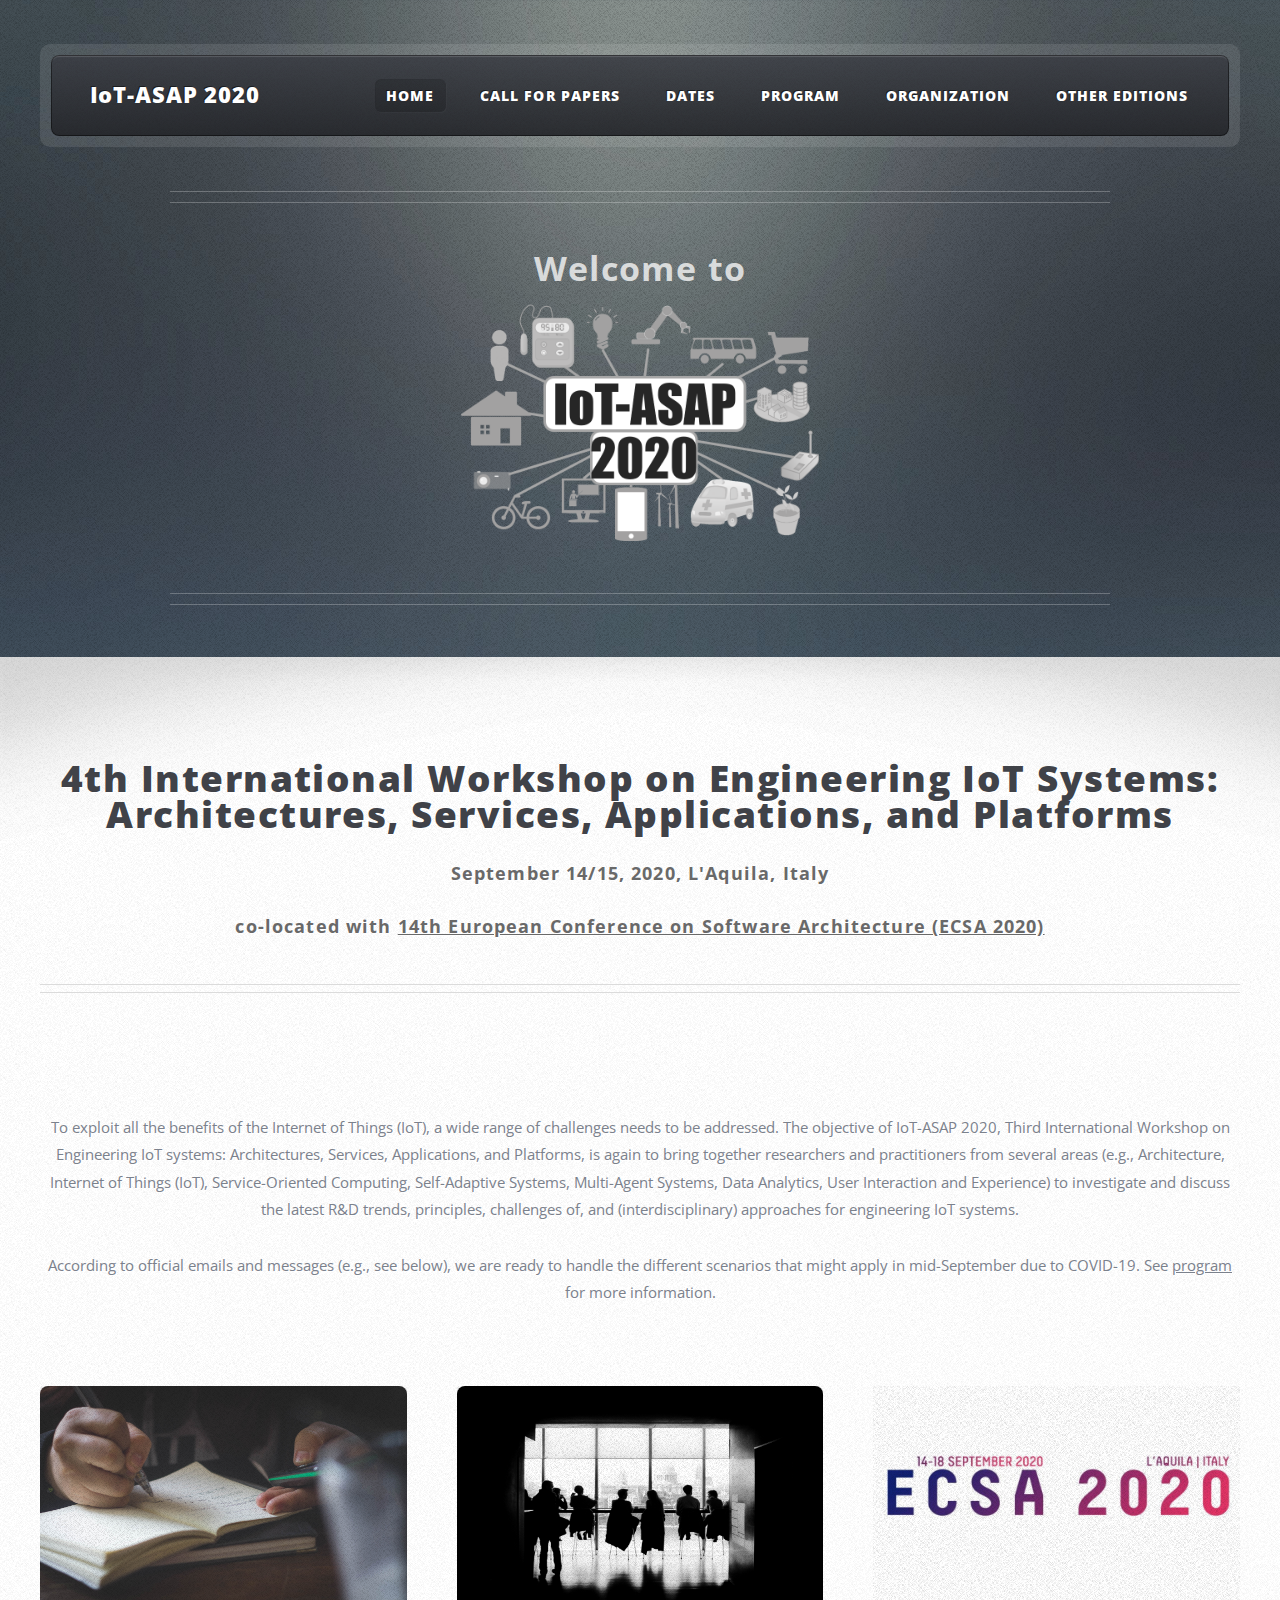
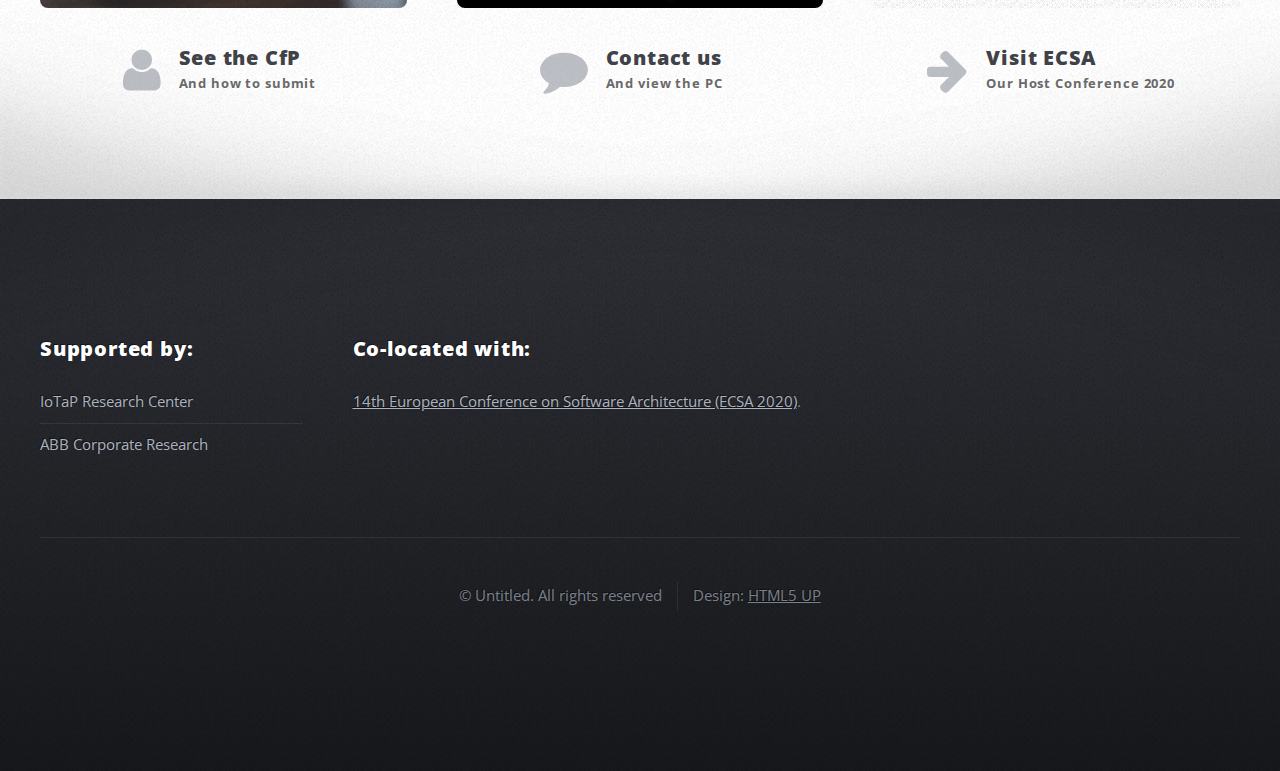
==== commit ac905f61: "minor fixes" ====
--- a/index.html
+++ b/index.html
@@ -87,7 +87,8 @@
 								4th International Workshop on Engineering IoT Systems:</br>
 								Architectures, Services, Applications, and Platforms
 								</h2>
-												<p>September 14/15, 2020, L'Aquila, Italy - co-located with <a href="https://ecsa2020.disim.univaq.it/">14th European Conference on Software Architecture (ECSA 2020)</a></p>
+												<p>September 14/15, 2020, L'Aquila, Italy</p>
+												<p>co-located with <a href="https://ecsa2020.disim.univaq.it/">14th European Conference on Software Architecture (ECSA 2020)</a></p>
 											</header>
 										</div>
 									</div>
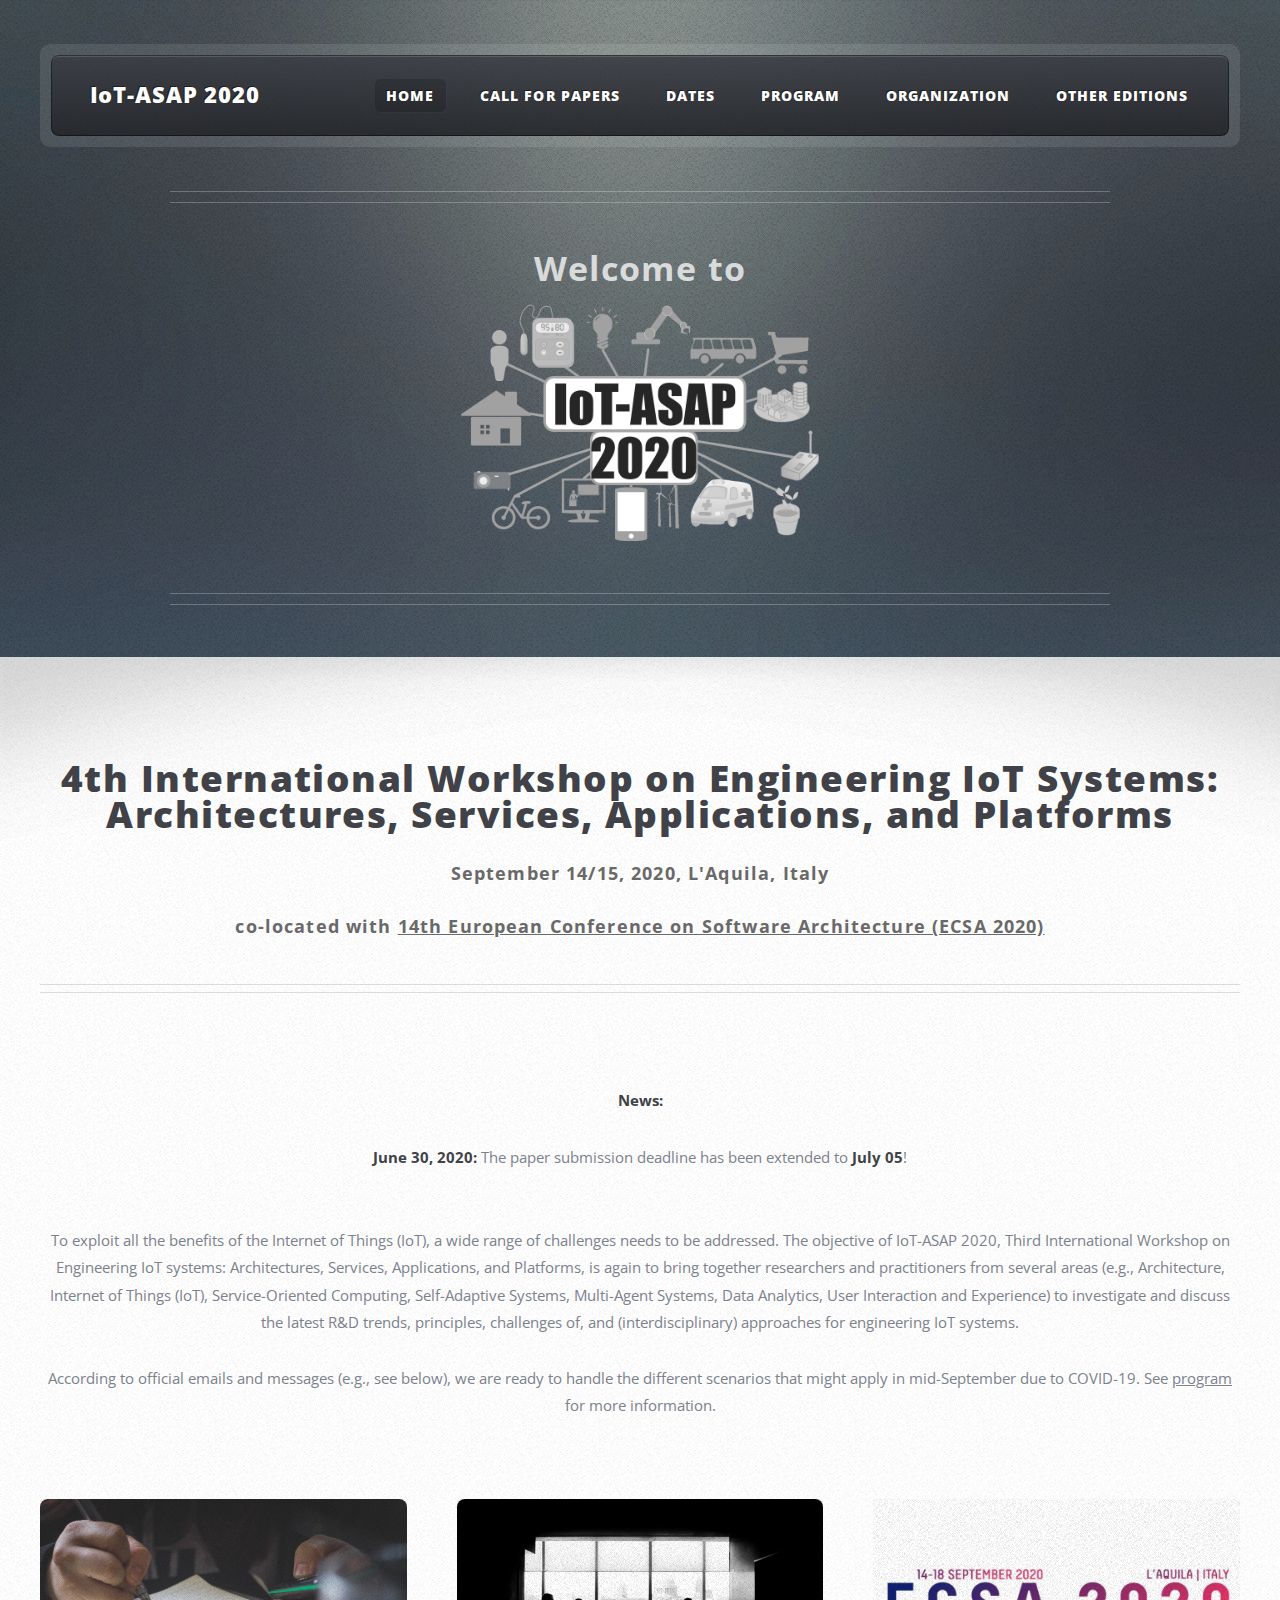
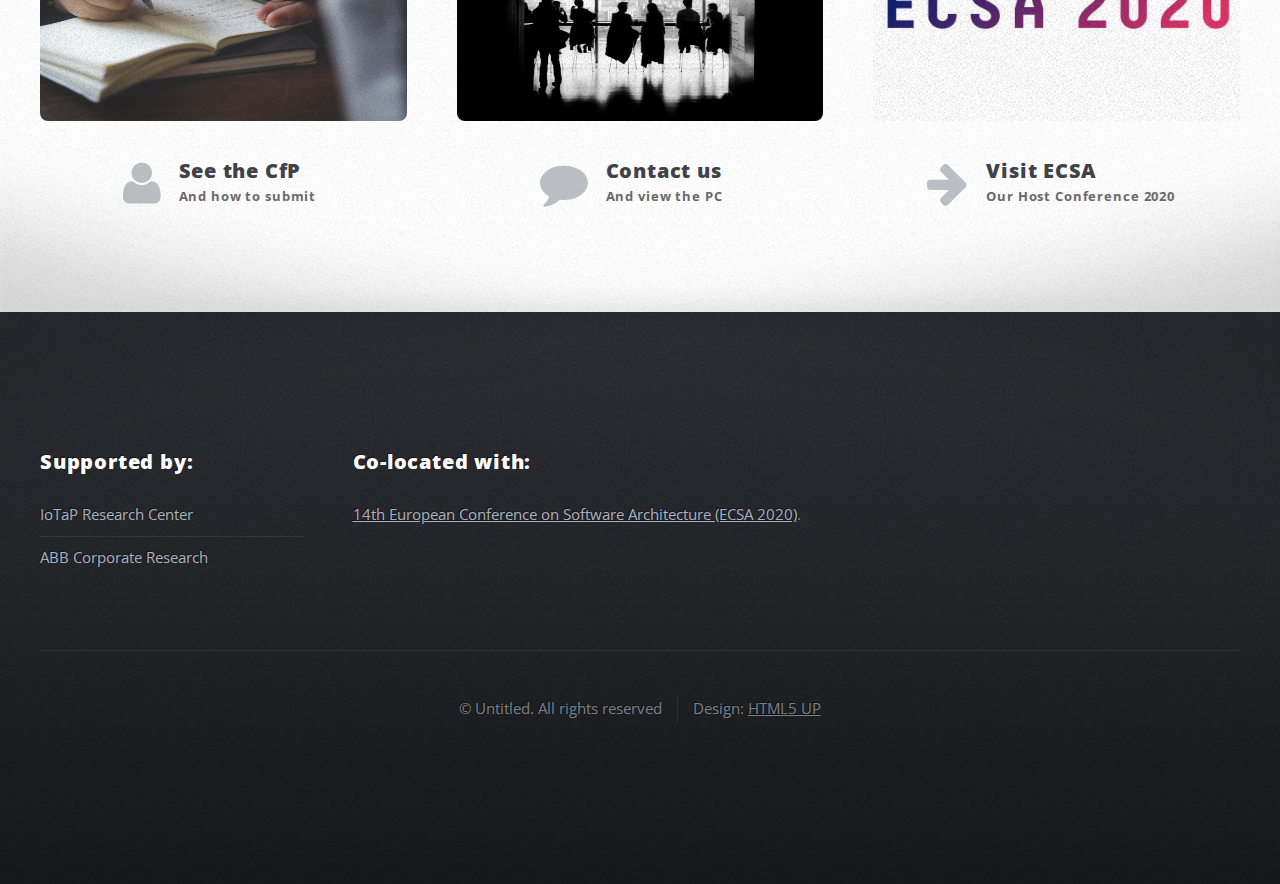
==== commit c10b39d5: "added deadline extension" ====
--- a/index.html
+++ b/index.html
@@ -93,10 +93,10 @@
 										</div>
 									</div>
 									<div class="row">
-										<div class="12u"><!--
+										<div class="12u">
 											<p><b>News:</b></p>
-											<p><b>March 29, 2019: </b>We thank all participants that helped to make this year's edition of IoT-ASAP a success again! Have a safe trip home and stay tuned for IoT-ASAP follow-up activities!</p>
-										-->
+											<p><b>June 30, 2020: </b> The paper submission deadline has been extended to <b>July 05</b>!</p>
+										
 											</br>
 											<p>To exploit all the benefits of the Internet of Things (IoT), a wide range of challenges needs to be addressed. 
 											The objective of IoT-ASAP 2020, Third International Workshop on Engineering IoT systems: Architectures, Services, Applications, and Platforms, is again to bring together researchers and practitioners from several areas 
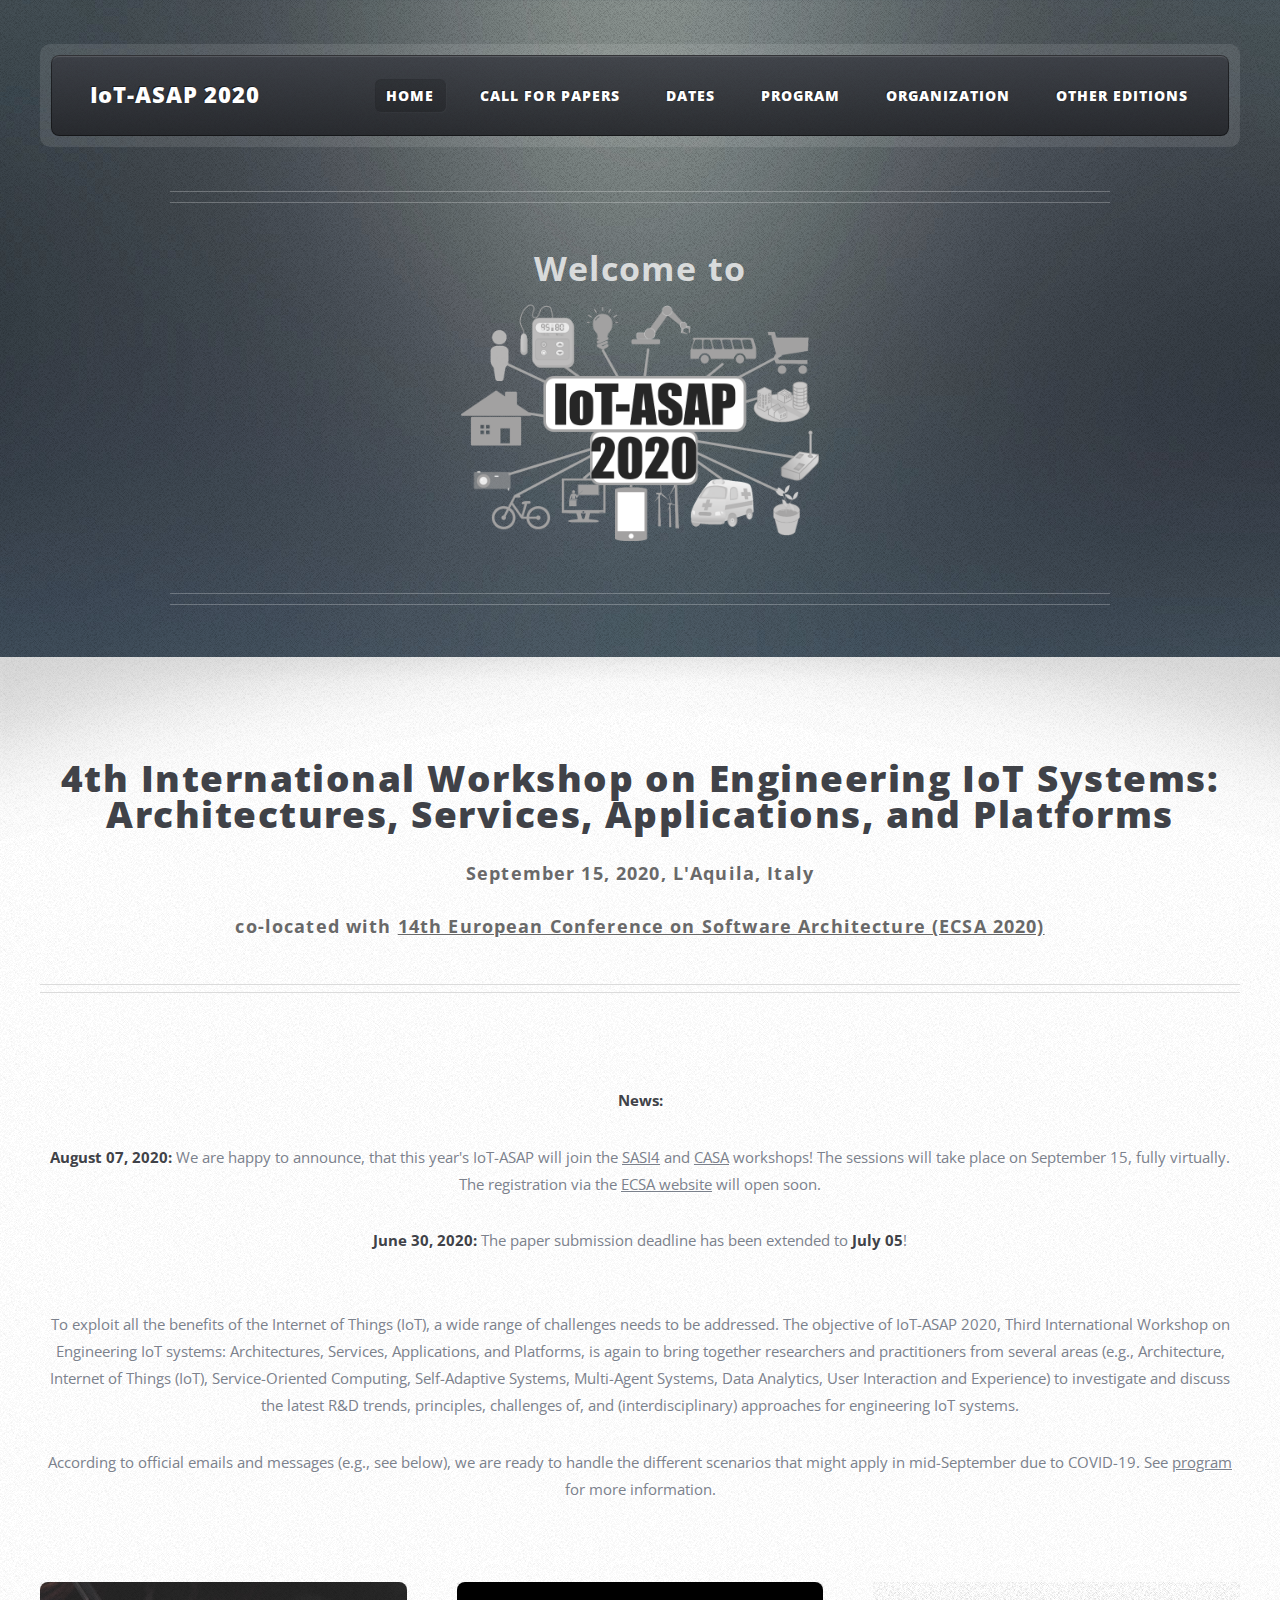
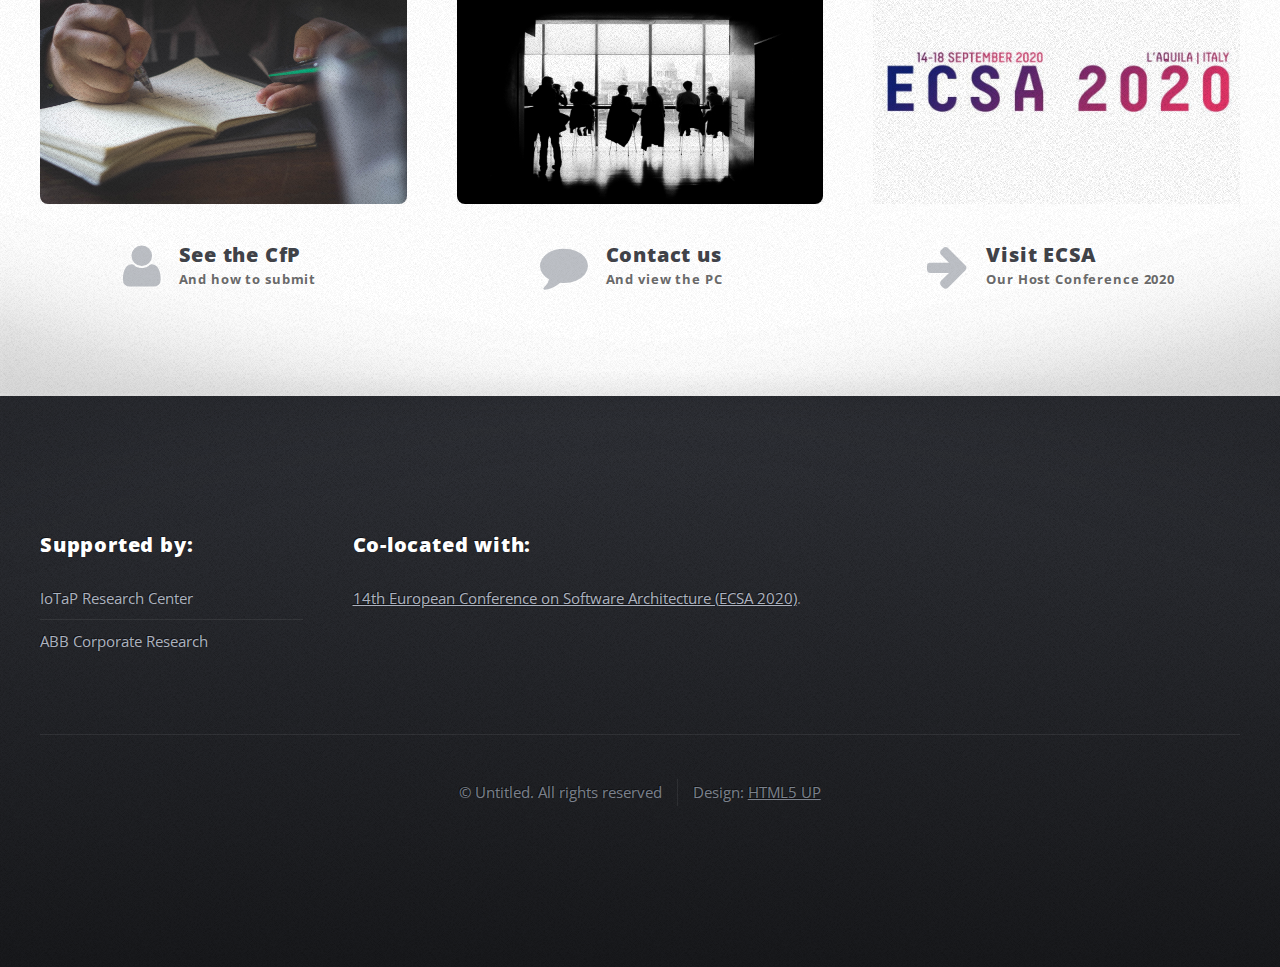
==== commit 2be6305e: "new news" ====
--- a/index.html
+++ b/index.html
@@ -87,7 +87,7 @@
 								4th International Workshop on Engineering IoT Systems:</br>
 								Architectures, Services, Applications, and Platforms
 								</h2>
-												<p>September 14/15, 2020, L'Aquila, Italy</p>
+												<p>September 15, 2020, L'Aquila, Italy</p>
 												<p>co-located with <a href="https://ecsa2020.disim.univaq.it/">14th European Conference on Software Architecture (ECSA 2020)</a></p>
 											</header>
 										</div>
@@ -95,6 +95,8 @@
 									<div class="row">
 										<div class="12u">
 											<p><b>News:</b></p>
+											<p><b>August 07, 2020: </b> We are happy to announce, that this year's IoT-ASAP will join the <a href="http://events.disim.univaq.it/SASI4/">SASI4</a> and <a href="https://casaecsa.github.io/casa2020/">CASA</a> workshops!
+											The sessions will take place on September 15, fully virtually. The registration via the <a href="https://ecsa2020.disim.univaq.it/">ECSA website</a> will open soon.</p>
 											<p><b>June 30, 2020: </b> The paper submission deadline has been extended to <b>July 05</b>!</p>
 										
 											</br>
